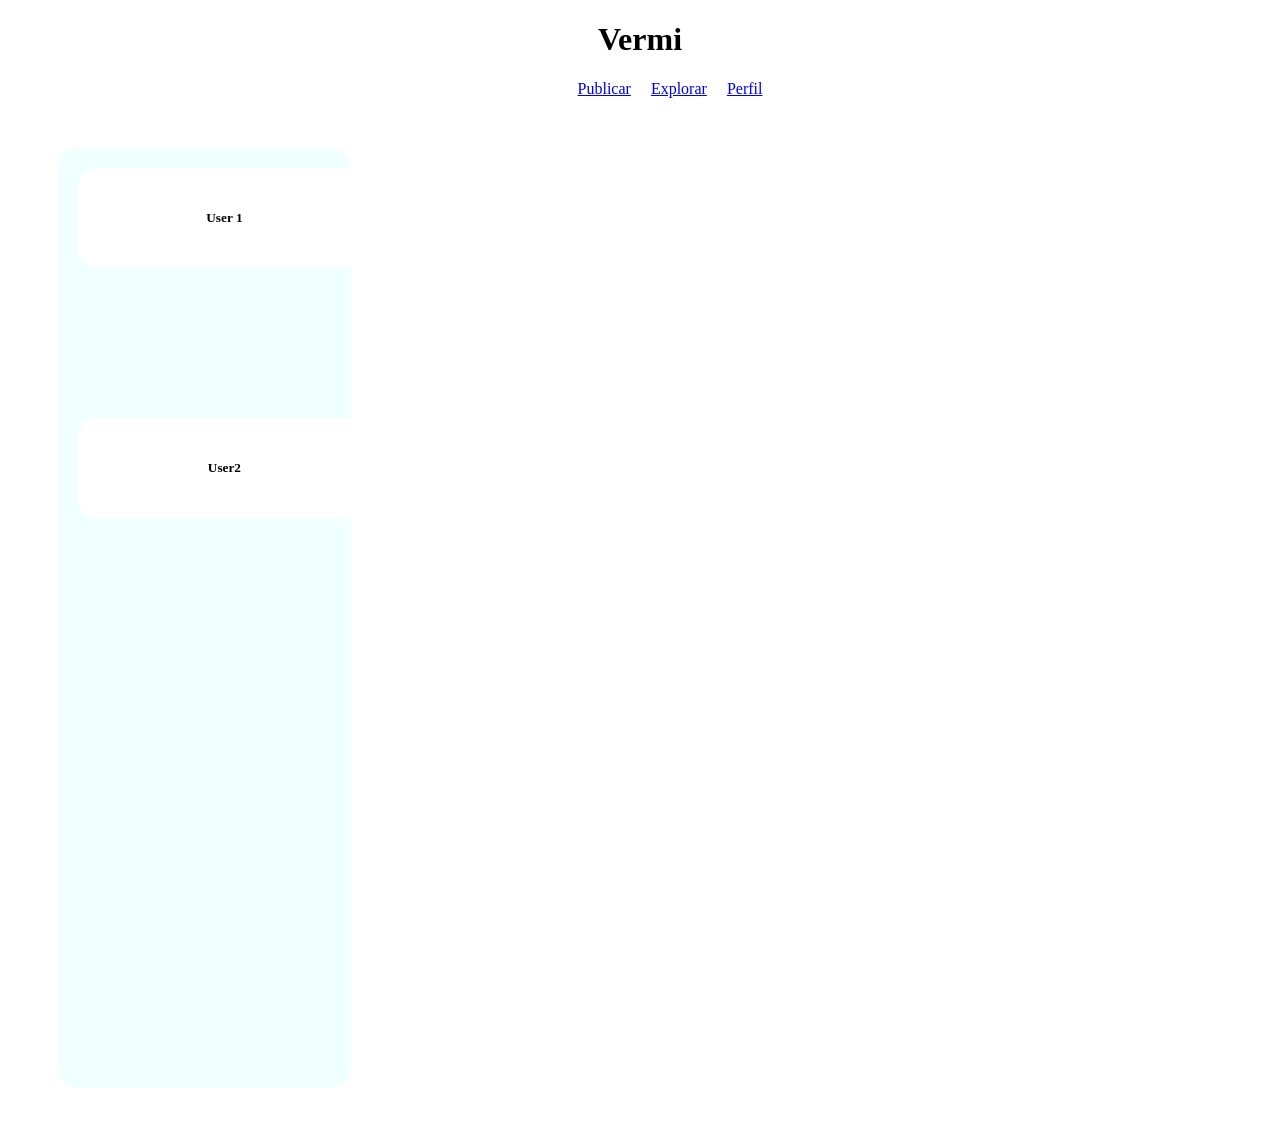
==== views/index.html @ f7c47b1a "pre-mergeo V1" ====
<!DOCTYPE html>
<html lang="es">
<head>
    <meta charset="UTF-8">
    <meta name="viewport" content="width=device-width, initial-scale=1.0">
    <title>Vermi</title>
    <link rel="stylesheet" href="./stylesEnric.css">
</head>
<body>
    <header>
        <h1 class="titulo">Vermi</h1>
        <section>
            <nav>
                <ul class="menu">
                    <li><a href="#"></a></li> <!-- buscar -->
                    <li><a href="#">Publicar</a></li> <!-- publicar -->
                    <li><a href="#">Explorar</a></li> <!-- explorar -->
                    <li><a href="#">Perfil</a></li> <!-- perfil -->
                </ul>
            </nav>
        </section>
    </header>
    <main>

<aside class="aside">
    <section>
<div class="container">
    <section>
<div class="card">
        <article>
<h1>User 1</h1>
        </article>
        </div>
    </section>
    <section>
<div class="card">
        <article>
<h1>User2</h1>
        </article>
        </div>
    </section>
</div>
</aside>
    </main>
    <footer>

    </footer>
</body>
</html>
---- views/stylesEnric.css ----
.titulo{
    text-align: center;
}
.menu{
    display: flex;
    justify-content: center;
    align-items: center;
    gap: 20px;

}
ul li{
    list-style-type: none;
}
Ul li a{
    text-align: center;
}

.aside{
    padding: 20px;
    border-radius: 20px;
    width: 20%;
    height: 100vh;
    background-color: azure;
    margin: 50px;
}
.container{
    display:flex;
    flex-direction: column;
    justify-content: center;
}
.card{
    padding: 20px;
    width: 100%;
    height: 100%;
    border-radius: 20px;
    margin-bottom: 150px;
    background-color: white;
    text-align: center;
}
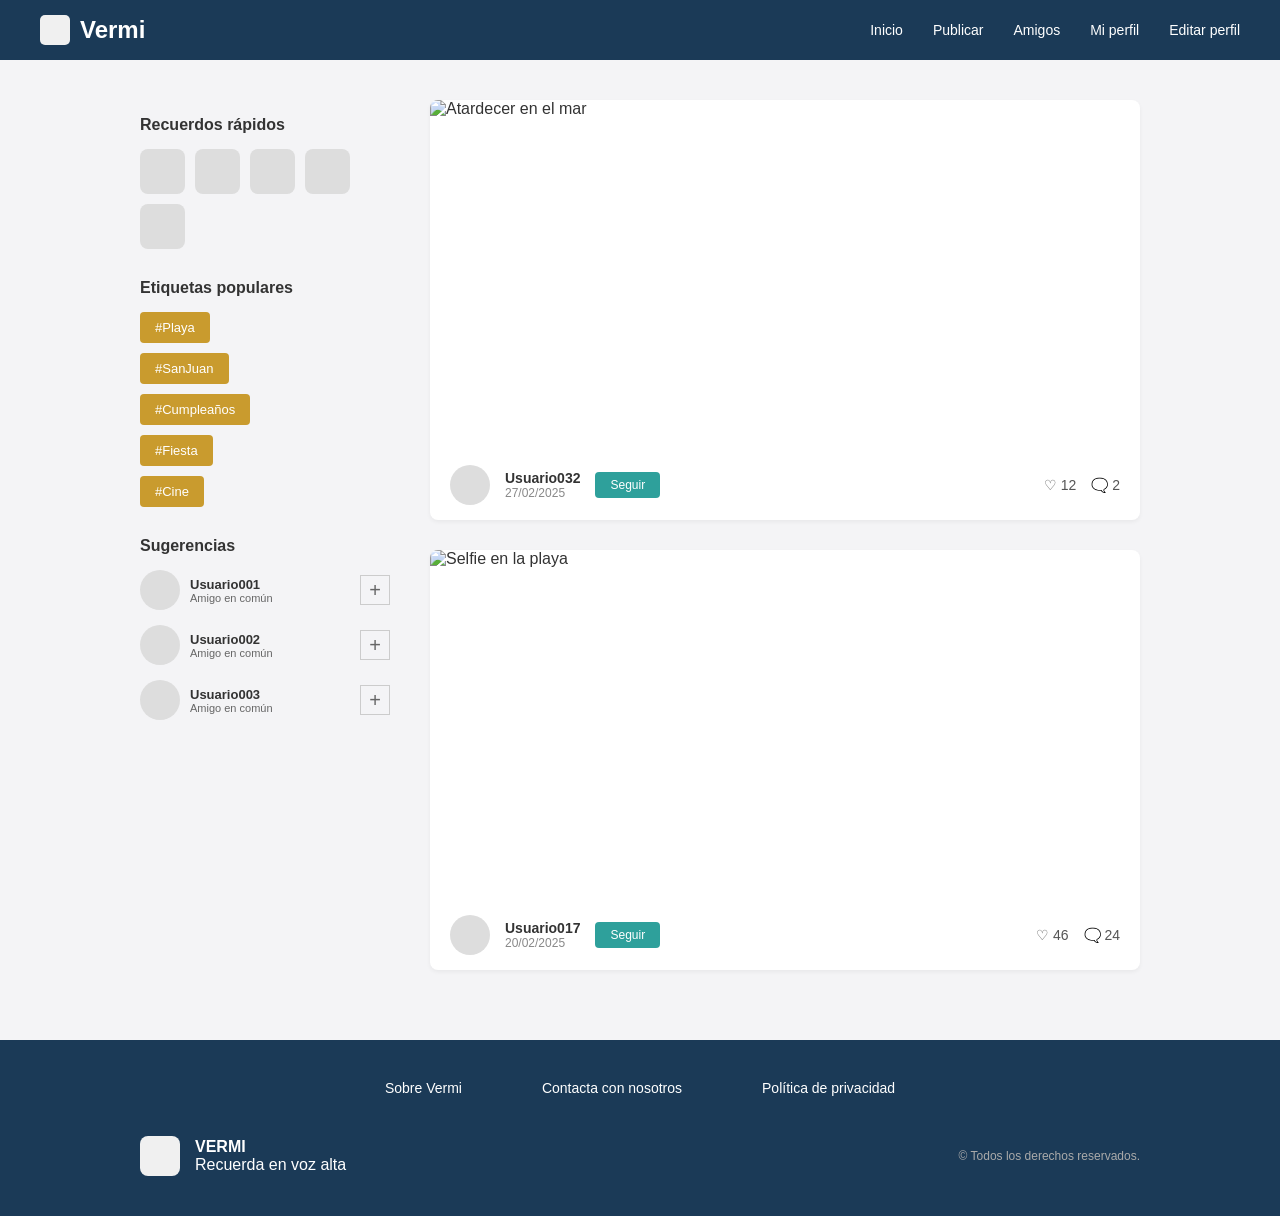
==== commit 601581c3: "landing" ====
--- a/views/index.html
+++ b/views/index.html
@@ -8,42 +8,134 @@
 </head>
 <body>
     <header>
-        <h1 class="titulo">Vermi</h1>
-        <section>
-            <nav>
-                <ul class="menu">
-                    <li><a href="#"></a></li> <!-- buscar -->
-                    <li><a href="#">Publicar</a></li> <!-- publicar -->
-                    <li><a href="#">Explorar</a></li> <!-- explorar -->
-                    <li><a href="#">Perfil</a></li> <!-- perfil -->
-                </ul>
-            </nav>
+        <div class="logo-area">
+            <div class="logo-icon"></div>
+            <h1 class="titulo">Vermi</h1>
+        </div>
+        <nav>
+            <ul class="menu">
+                <li><a href="#">Inicio</a></li>
+                <li><a href="#">Publicar</a></li>
+                <li><a href="#">Amigos</a></li>
+                <li><a href="#">Mi perfil</a></li>
+                <li><a href="#">Editar perfil</a></li>
+            </ul>
+        </nav>
+    </header>
+
+    <main class="contenedor-principal">
+        <aside class="barra-lateral">
+            <section class="seccion-aside">
+                <h3>Recuerdos rápidos</h3>
+                <div class="cuadricula-recuerdos">
+                    <div class="recuerdo-icono"></div>
+                    <div class="recuerdo-icono"></div>
+                    <div class="recuerdo-icono"></div>
+                    <div class="recuerdo-icono"></div>
+                    <div class="recuerdo-icono"></div>
+                </div>
+            </section>
+
+            <section class="seccion-aside">
+                <h3>Etiquetas populares</h3>
+                <div class="etiquetas">
+                    <span class="etiqueta">#Playa</span>
+                    <span class="etiqueta">#SanJuan</span>
+                    <span class="etiqueta">#Cumpleaños</span>
+                    <span class="etiqueta">#Fiesta</span>
+                    <span class="etiqueta">#Cine</span>
+                </div>
+            </section>
+
+            <section class="seccion-aside">
+                <h3>Sugerencias</h3>
+                
+                <div class="sugerencia-usuario">
+                    <div class="avatar-pequeno"></div>
+                    <div class="info-sugerencia">
+                        <strong>Usuario001</strong>
+                        <span>Amigo en común</span>
+                    </div>
+                    <button class="boton-mas">+</button>
+                </div>
+
+                <div class="sugerencia-usuario">
+                    <div class="avatar-pequeno"></div>
+                    <div class="info-sugerencia">
+                        <strong>Usuario002</strong>
+                        <span>Amigo en común</span>
+                    </div>
+                    <button class="boton-mas">+</button>
+                </div>
+
+                <div class="sugerencia-usuario">
+                    <div class="avatar-pequeno"></div>
+                    <div class="info-sugerencia">
+                        <strong>Usuario003</strong>
+                        <span>Amigo en común</span>
+                    </div>
+                    <button class="boton-mas">+</button>
+                </div>
+            </section>
+        </aside>
+
+        <section class="zona-publicaciones">
+            <article class="tarjeta-publicacion">
+                <img src="https://images.unsplash.com/photo-1507525428034-b723cf961d3e?auto=format&fit=crop&w=800&q=80" alt="Atardecer en el mar" class="imagen-post">
+                <div class="pie-publicacion">
+                    <div class="datos-autor">
+                        <div class="avatar-pequeno"></div>
+                        <div class="info-autor">
+                            <strong>Usuario032</strong>
+                            <span>27/02/2025</span>
+                        </div>
+                        <button class="boton-seguir">Seguir</button>
+                    </div>
+                    <div class="interacciones">
+                        <span>♡ 12</span>
+                        <span>🗨️ 2</span>
+                    </div>
+                </div>
+            </article>
+
+            <article class="tarjeta-publicacion">
+                <img src="https://images.unsplash.com/photo-1520116468816-95b69f847357?auto=format&fit=crop&w=800&q=80" alt="Selfie en la playa" class="imagen-post">
+                <div class="pie-publicacion">
+                    <div class="datos-autor">
+                        <div class="avatar-pequeno"></div>
+                        <div class="info-autor">
+                            <strong>Usuario017</strong>
+                            <span>20/02/2025</span>
+                        </div>
+                        <button class="boton-seguir">Seguir</button>
+                    </div>
+                    <div class="interacciones">
+                        <span>♡ 46</span>
+                        <span>🗨️ 24</span>
+                    </div>
+                </div>
+            </article>
         </section>
-    </header>
-    <main>
+    </main>
 
-<aside class="aside">
-    <section>
-<div class="container">
-    <section>
-<div class="card">
-        <article>
-<h1>User 1</h1>
-        </article>
+    <footer>
+        <div class="enlaces-pie">
+            <a href="#">Sobre Vermi</a>
+            <a href="#">Contacta con nosotros</a>
+            <a href="#">Política de privacidad</a>
         </div>
-    </section>
-    <section>
-<div class="card">
-        <article>
-<h1>User2</h1>
-        </article>
+        <div class="creditos-pie">
+            <div class="logo-area-pie">
+                <div class="logo-icon-pie"></div>
+                <div>
+                    <strong>VERMI</strong><br>
+                    <span>Recuerda en voz alta</span>
+                </div>
+            </div>
+            <div class="derechos">
+                © Todos los derechos reservados.
+            </div>
         </div>
-    </section>
-</div>
-</aside>
-    </main>
-    <footer>
-
     </footer>
 </body>
 </html>
--- a/views/stylesEnric.css
+++ b/views/stylesEnric.css
@@ -1,39 +1,254 @@
-.titulo{
-    text-align: center;
-}
-.menu{
+/* Configuraciones generales de la página */
+body {
+    margin: 0;
+    font-family: sans-serif;
+    background-color: #f4f4f6;
+    color: #333;
+}
+
+/* Encabezado azul oscuro */
+header {
+    background-color: #1b3a57;
+    color: white;
+    display: flex;
+    justify-content: space-between;
+    align-items: center;
+    padding: 15px 40px;
+}
+
+.logo-area {
+    display: flex;
+    align-items: center;
+    gap: 10px;
+}
+
+.logo-icon {
+    width: 30px;
+    height: 30px;
+    background-color: #f0f0f0;
+    border-radius: 5px;
+}
+
+.titulo {
+    margin: 0;
+    font-size: 24px;
+}
+
+.menu {
+    list-style: none;
+    margin: 0;
+    padding: 0;
+    display: flex;
+    gap: 30px;
+}
+
+.menu a {
+    color: white;
+    text-decoration: none;
+    font-size: 14px;
+}
+
+/* Área central que contiene la barra y las fotos */
+.contenedor-principal {
+    display: flex;
+    max-width: 1000px;
+    margin: 40px auto;
+    gap: 40px;
+    padding: 0 20px;
+}
+
+/* Barra lateral izquierda */
+.barra-lateral {
+    width: 250px;
+}
+
+.seccion-aside {
+    margin-bottom: 30px;
+}
+
+.seccion-aside h3 {
+    margin-bottom: 15px;
+    font-size: 16px;
+}
+
+/* Iconos de recuerdos rápidos */
+.cuadricula-recuerdos {
+    display: flex;
+    flex-wrap: wrap;
+    gap: 10px;
+}
+
+.recuerdo-icono {
+    width: 45px;
+    height: 45px;
+    background-color: #ddd;
+    border-radius: 8px;
+}
+
+/* Botones amarillos de etiquetas */
+.etiquetas {
+    display: flex;
+    flex-direction: column;
+    align-items: flex-start;
+    gap: 10px;
+}
+
+.etiqueta {
+    background-color: #c99b2e;
+    color: white;
+    padding: 8px 15px;
+    border-radius: 4px;
+    font-size: 13px;
+}
+
+/* Lista de sugerencias de amigos */
+.sugerencia-usuario {
+    display: flex;
+    align-items: center;
+    gap: 10px;
+    margin-bottom: 15px;
+}
+
+.avatar-pequeno {
+    width: 40px;
+    height: 40px;
+    background-color: #ddd;
+    border-radius: 50%;
+}
+
+.info-sugerencia {
+    display: flex;
+    flex-direction: column;
+    flex: 1;
+}
+
+.info-sugerencia strong {
+    font-size: 13px;
+}
+
+.info-sugerencia span {
+    font-size: 11px;
+    color: #666;
+}
+
+.boton-mas {
+    background: transparent;
+    border: 1px solid #ccc;
+    font-size: 20px;
+    width: 30px;
+    height: 30px;
+    cursor: pointer;
+    color: #666;
+}
+
+/* Zona derecha de las publicaciones grandes */
+.zona-publicaciones {
+    flex: 1;
+}
+
+.tarjeta-publicacion {
+    background-color: white;
+    border-radius: 8px;
+    overflow: hidden;
+    margin-bottom: 30px;
+    box-shadow: 0 2px 4px rgba(0,0,0,0.05);
+}
+
+.imagen-post {
+    width: 100%;
+    height: 350px;
+    object-fit: cover;
+    display: block;
+}
+
+/* Parte de abajo de cada foto */
+.pie-publicacion {
+    padding: 15px 20px;
+    display: flex;
+    justify-content: space-between;
+    align-items: center;
+}
+
+.datos-autor {
+    display: flex;
+    align-items: center;
+    gap: 15px;
+}
+
+.info-autor {
+    display: flex;
+    flex-direction: column;
+}
+
+.info-autor strong {
+    font-size: 14px;
+}
+
+.info-autor span {
+    font-size: 12px;
+    color: #888;
+}
+
+.boton-seguir {
+    background-color: #2ea09b;
+    color: white;
+    border: none;
+    padding: 6px 15px;
+    border-radius: 4px;
+    cursor: pointer;
+    font-size: 12px;
+}
+
+.interacciones {
+    display: flex;
+    gap: 15px;
+    color: #555;
+    font-size: 14px;
+}
+
+/* Pie de página oscuro */
+footer {
+    background-color: #1b3a57;
+    color: white;
+    padding: 40px;
+    margin-top: 40px;
+}
+
+.enlaces-pie {
     display: flex;
     justify-content: center;
-    align-items: center;
-    gap: 20px;
-
-}
-ul li{
-    list-style-type: none;
-}
-Ul li a{
-    text-align: center;
-}
-
-.aside{
-    padding: 20px;
-    border-radius: 20px;
-    width: 20%;
-    height: 100vh;
-    background-color: azure;
-    margin: 50px;
-}
-.container{
-    display:flex;
-    flex-direction: column;
-    justify-content: center;
-}
-.card{
-    padding: 20px;
-    width: 100%;
-    height: 100%;
-    border-radius: 20px;
-    margin-bottom: 150px;
-    background-color: white;
-    text-align: center;
-}
+    gap: 80px;
+    margin-bottom: 40px;
+}
+
+.enlaces-pie a {
+    color: white;
+    text-decoration: none;
+    font-size: 14px;
+}
+
+.creditos-pie {
+    display: flex;
+    justify-content: space-between;
+    align-items: center;
+    max-width: 1000px;
+    margin: 0 auto;
+}
+
+.logo-area-pie {
+    display: flex;
+    align-items: center;
+    gap: 15px;
+}
+
+.logo-icon-pie {
+    width: 40px;
+    height: 40px;
+    background-color: #f0f0f0;
+    border-radius: 8px;
+}
+
+.derechos {
+    font-size: 12px;
+    color: #aaa;
+}
